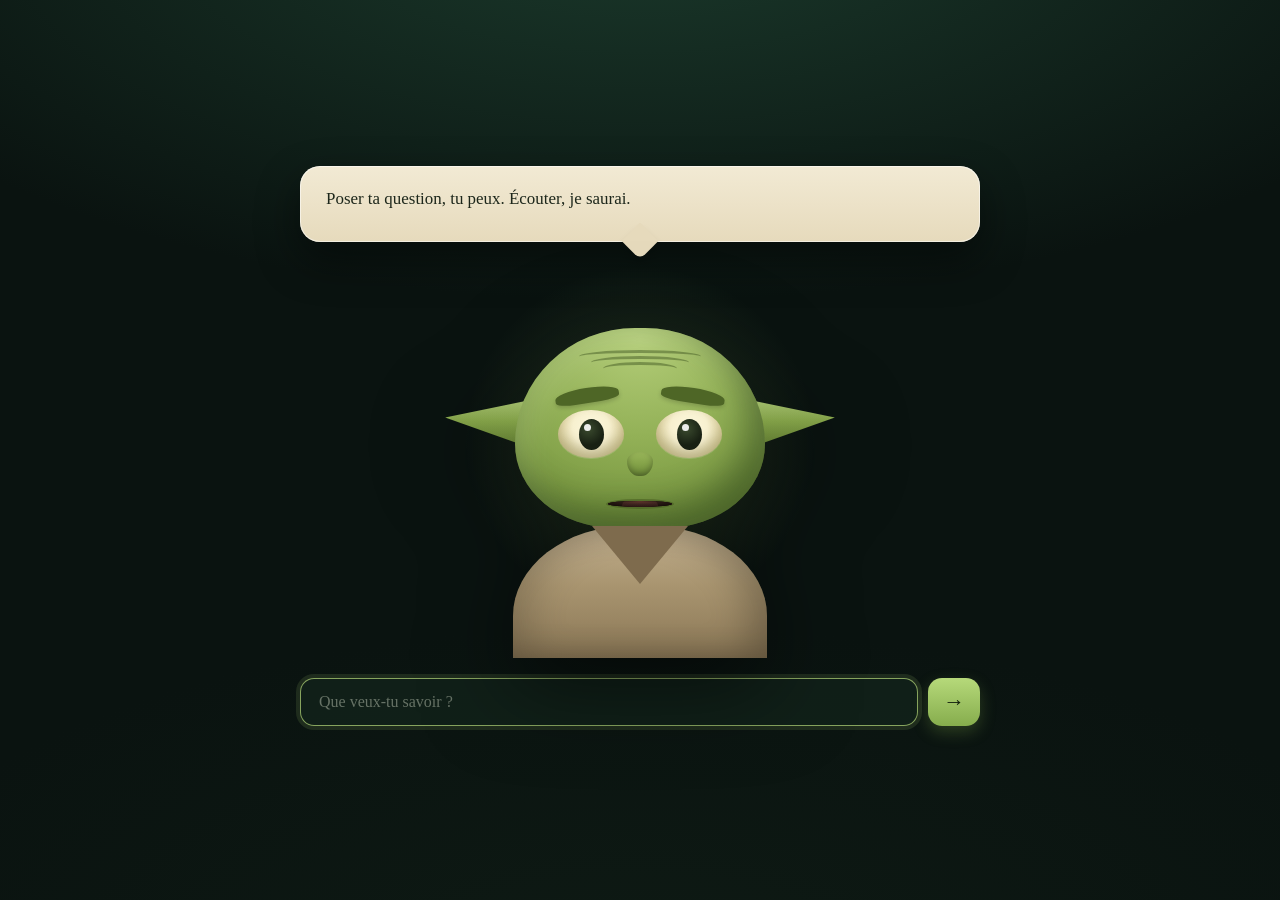
==== Web_interface/index.html @ c36c7a73 "[DEV] MINOR : added web interface for the transformer" ====
<!doctype html>
<html lang="fr">
<head>
  <meta charset="utf-8" />
  <meta name="viewport" content="width=device-width, initial-scale=1" />
  <meta name="color-scheme" content="dark" />
  <title>Yoda</title>
  <link rel="stylesheet" href="style.css" />
</head>
<body>
  <main class="scene">

    <!-- Petites lucioles, purement décoratives -->
    <div class="lucioles" aria-hidden="true">
      <i></i><i></i><i></i><i></i><i></i>
    </div>

    <!-- La question posée, rappelée discrètement -->
    <p class="echo" id="echo" hidden></p>

    <!-- La bulle : c'est ici que le texte du modèle s'affiche -->
    <section class="bulle" id="bulle" data-state="idle" aria-live="polite">
      <p class="bulle__texte" id="bulle-texte">Poser ta question, tu peux. Écouter, je saurai.</p>
    </section>

    <!-- Le personnage. Tout est en CSS, aucune image. -->
    <div
      class="yoda"
      id="yoda"
      role="button"
      tabindex="0"
      aria-label="Yoda — clique pour le faire réagir"
      title="Clique-moi, tu peux"
    >
      <div class="yoda__ears" aria-hidden="true">
        <span class="ear ear--left"></span>
        <span class="ear ear--right"></span>
      </div>

      <div class="yoda__head" aria-hidden="true">
        <div class="yoda__wrinkles"><i></i><i></i><i></i></div>

        <span class="brow brow--left"></span>
        <span class="brow brow--right"></span>

        <div class="eye eye--left"><span class="pupil"></span></div>
        <div class="eye eye--right"><span class="pupil"></span></div>

        <div class="yoda__nose"></div>

        <div class="yoda__mouth" id="mouth">
          <div class="mouth__inner"></div>
          <div class="mouth__tongue"></div>
        </div>
      </div>

      <div class="yoda__robe" aria-hidden="true"></div>
    </div>

    <!-- La zone de saisie -->
    <form class="ask" id="ask" autocomplete="off">
      <label class="sr-only" for="question">Ta question</label>
      <input
        id="question"
        name="question"
        type="text"
        placeholder="Que veux-tu savoir ?"
        maxlength="220"
        autofocus
      />
      <button type="submit" id="send" aria-label="Envoyer la question">
        <span aria-hidden="true">→</span>
      </button>
    </form>

  </main>

  <script src="script.js"></script>
</body>
</html>
---- Web_interface/style.css ----
/* ============================================================================
   Yoda — interface web
   Tout le personnage est dessiné en CSS : pas d'image, pas de SVG.
   La bouche est pilotée par la variable --mouth-open (0 → 1), que script.js
   met à jour. On pourra donc la faire bouger à chaque token reçu du modèle.
   ========================================================================== */

:root {
  --bg-0: #0a1310;
  --bg-1: #122019;

  --peau-0: #b3cd78;
  --peau-1: #93b157;
  --peau-2: #77963f;
  --peau-3: #5f7c33;

  --oeil: #f7f0cf;
  --pupille: #182013;

  --bulle-fond: #f2ead4;
  --bulle-fond-2: #e6dabc;
  --bulle-texte: #1d271b;

  --robe-0: #c3b190;
  --robe-1: #a8946f;
  --robe-2: #8a7756;

  --accent: #b6d97a;

  --sortie: cubic-bezier(0.22, 1, 0.36, 1);
}

*,
*::before,
*::after {
  box-sizing: border-box;
}

body {
  margin: 0;
  min-height: 100vh;
  display: grid;
  place-items: center;
  padding: 32px 16px 40px;

  background:
    radial-gradient(120% 75% at 50% -10%, #1b3a2c 0%, transparent 58%),
    radial-gradient(90% 55% at 50% 108%, #0e1a14 0%, transparent 70%),
    var(--bg-0);

  color: #e8efdd;
  font-family: ui-serif, Georgia, "Times New Roman", serif;
}

/* ---------------------------------------------------------------- Mise en page */

.scene {
  position: relative;
  width: min(680px, 100%);
  display: flex;
  flex-direction: column;
  align-items: center;
  gap: 16px;
}

/* ---------------------------------------------------------------- Rappel de la question */

.echo {
  margin: 0;
  font-family: ui-monospace, "SF Mono", Menlo, monospace;
  font-size: 0.72rem;
  letter-spacing: 0.14em;
  text-transform: uppercase;
  color: rgba(232, 239, 221, 0.38);
  transition: opacity 0.4s var(--sortie);
}

.echo[hidden] {
  display: none;
}

/* ---------------------------------------------------------------- La bulle */

.bulle {
  position: relative;
  width: 100%;
  min-height: 76px;
  padding: 20px 26px;
  border-radius: 20px;

  background: linear-gradient(180deg, var(--bulle-fond) 0%, var(--bulle-fond-2) 100%);
  color: var(--bulle-texte);

  font-size: 1.06rem;
  line-height: 1.58;

  box-shadow:
    0 18px 44px rgba(0, 0, 0, 0.48),
    inset 0 0 0 1px rgba(255, 255, 255, 0.55);

  transition: transform 0.45s var(--sortie), opacity 0.3s ease;
}

/* La queue de la bulle, qui pointe vers Yoda */
.bulle::after {
  content: "";
  position: absolute;
  left: 50%;
  bottom: -12px;
  width: 26px;
  height: 26px;
  margin-left: -13px;

  background: var(--bulle-fond-2);
  border-radius: 0 0 7px 0;
  transform: rotate(45deg);

  box-shadow: 5px 5px 10px rgba(0, 0, 0, 0.1);
}

.bulle__texte {
  margin: 0;
  white-space: pre-wrap;
  overflow-wrap: anywhere;
}

/* Le curseur clignote pendant que la réponse arrive */
.bulle[data-state="parle"] .bulle__texte::after {
  content: "▍";
  margin-left: 2px;
  opacity: 0.65;
  animation: clignote 0.9s steps(1) infinite;
}

@keyframes clignote {
  0%, 49% { opacity: 0.65; }
  50%, 100% { opacity: 0; }
}

/* Pendant la réflexion, la bulle pulse doucement */
body.is-thinking .bulle {
  animation: respire 1.6s ease-in-out infinite;
}

@keyframes respire {
  0%, 100% { transform: scale(1); }
  50% { transform: scale(1.012); }
}

/* ---------------------------------------------------------------- Le personnage */

.yoda {
  --mouth-open: 0;

  position: relative;
  width: 340px;
  height: 400px;
  flex: 0 0 auto;

  cursor: pointer;

  animation: flotte 6.5s ease-in-out infinite;
  filter: drop-shadow(0 26px 44px rgba(0, 0, 0, 0.55));
  transition: filter 0.25s ease;
}

.yoda:hover {
  filter: drop-shadow(0 26px 44px rgba(0, 0, 0, 0.55)) brightness(1.05);
}

.yoda:focus-visible {
  outline: 3px solid rgba(182, 217, 122, 0.6);
  outline-offset: 12px;
  border-radius: 48px;
}

@keyframes flotte {
  0%, 100% { transform: translateY(0); }
  50% { transform: translateY(-9px); }
}

/* Halo derrière le personnage */
.yoda::before {
  content: "";
  position: absolute;
  left: 50%;
  top: 46%;
  width: 400px;
  height: 400px;
  margin: -200px 0 0 -200px;
  border-radius: 50%;
  background: radial-gradient(circle, rgba(150, 200, 110, 0.2) 0%, transparent 62%);
  z-index: -1;
}

/* --- Oreilles ------------------------------------------------------------- */

.yoda__ears {
  position: absolute;
  left: 50%;
  top: 130px;
  width: 250px;
  height: 0;
  margin-left: -125px;
}

.ear {
  position: absolute;
  width: 104px;
  height: 74px;
  background: linear-gradient(180deg, #a3c066 0%, #86a54a 45%, #6a8738 100%);
  filter: drop-shadow(0 6px 9px rgba(0, 0, 0, 0.3));
}

/* Léger relief : plus clair en haut, ombré en bas */
.ear::after {
  content: "";
  position: absolute;
  inset: 8% 10% 10% 10%;
  background: linear-gradient(
    180deg,
    rgba(255, 255, 255, 0.14) 0%,
    rgba(64, 86, 28, 0.08) 45%,
    rgba(44, 62, 18, 0.4) 100%
  );
}

/* Les oreilles s'attachent au niveau des yeux et ne dépassent que de 74px :
   le tiers de leur longueur reste caché derrière la tête. */
.ear--left {
  left: -74px;
  top: 0;
  clip-path: polygon(100% 12%, 4% 40%, 100% 88%);
}

.ear--right {
  right: -74px;
  top: 0;
  clip-path: polygon(0% 12%, 96% 40%, 0% 88%);
}

/* --- Tête ---------------------------------------------------------------- */

.yoda__head {
  position: absolute;
  left: 50%;
  top: 70px;
  width: 250px;
  height: 200px;
  margin-left: -125px;

  border-radius: 48% 48% 40% 40% / 58% 58% 42% 42%;

  background: radial-gradient(
    120% 125% at 50% 6%,
    var(--peau-0) 0%,
    var(--peau-1) 38%,
    var(--peau-2) 70%,
    var(--peau-3) 100%
  );

  box-shadow:
    inset -16px -20px 34px rgba(20, 38, 14, 0.42),
    inset 12px 14px 30px rgba(255, 255, 255, 0.1);
}

/* --- Plis du front ------------------------------------------------------- */

.yoda__wrinkles {
  position: absolute;
  left: 50%;
  top: 22px;
  width: 122px;
  margin-left: -61px;
}

.yoda__wrinkles i {
  display: block;
  height: 13px;
  border-top: 3px solid rgba(56, 78, 28, 0.45);
  border-radius: 50%;
}

.yoda__wrinkles i:nth-child(1) { width: 122px; }
.yoda__wrinkles i:nth-child(2) { width: 98px; margin: -7px auto 0; }
.yoda__wrinkles i:nth-child(3) { width: 74px; margin: -7px auto 0; }

/* --- Sourcils ------------------------------------------------------------ */

.brow {
  position: absolute;
  top: 60px;
  width: 64px;
  height: 15px;
  background: #4e6626;
  border-radius: 50% 50% 30% 30%;
  box-shadow: 0 2px 4px rgba(0, 0, 0, 0.18);
}

.brow--left {
  left: 40px;
  transform: rotate(-9deg);
}

.brow--right {
  right: 40px;
  transform: rotate(9deg);
}

/* --- Yeux ---------------------------------------------------------------- */

.eye {
  position: absolute;
  top: 82px;
  width: 66px;
  height: 48px;
  border-radius: 50%;
  overflow: hidden;

  background: radial-gradient(
    circle at 50% 38%,
    #fdf8dd 0%,
    var(--oeil) 42%,
    #ddd09b 78%,
    #bfb079 100%
  );

  box-shadow:
    inset 0 -9px 13px rgba(58, 58, 18, 0.24),
    0 1px 0 rgba(255, 255, 255, 0.16);
}

.eye--left { left: 43px; }
.eye--right { right: 43px; }

.pupil {
  position: absolute;
  left: 50%;
  top: 50%;
  width: 25px;
  height: 31px;
  margin: -15.5px 0 0 -12.5px;
  border-radius: 50%;
  background: radial-gradient(circle at 38% 32%, #3a4a2e 0%, var(--pupille) 62%);
  transition: transform 0.3s var(--sortie);
}

/* Le reflet */
.pupil::after {
  content: "";
  position: absolute;
  left: 5px;
  top: 5px;
  width: 7px;
  height: 7px;
  border-radius: 50%;
  background: rgba(255, 255, 255, 0.9);
}

/* La paupière : elle descend pour cligner des yeux */
.eye::after {
  content: "";
  position: absolute;
  inset: 0;
  background: linear-gradient(180deg, var(--peau-1), var(--peau-2));
  transform: translateY(-101%);
  animation: cligne 6.4s ease-in-out infinite;
}

@keyframes cligne {
  0%, 91%, 100% { transform: translateY(-101%); }
  93.5%, 96% { transform: translateY(0); }
}

/* En réfléchissant, Yoda plisse les yeux */
body.is-thinking .eye::after {
  animation: none;
  transform: translateY(46%);
}

/* --- Nez ----------------------------------------------------------------- */

.yoda__nose {
  position: absolute;
  left: 50%;
  top: 124px;
  width: 26px;
  height: 24px;
  margin-left: -13px;
  border-radius: 50% 50% 45% 45% / 40% 40% 60% 60%;
  background: linear-gradient(180deg, #9ab75a 0%, var(--peau-2) 80%, #6a8638 100%);
  box-shadow: inset 0 -3px 6px rgba(0, 0, 0, 0.28);
}

/* --- La bouche (l'élément animé) ----------------------------------------- */

.yoda__mouth {
  position: absolute;
  left: 50%;
  top: 176px;
  width: 64px;
  margin-left: -32px;
  transform: translateY(-50%);

  /* C'est ici que tout se joue : 0 = fermée, 1 = grande ouverte. */
  height: calc(4px + var(--mouth-open) * 27px);

  border-radius: 50%;
  overflow: hidden;
  background: #2a1a15;

  box-shadow:
    0 0 0 2px rgba(72, 94, 32, 0.6),
    inset 0 5px 9px rgba(0, 0, 0, 0.85);

  transition: height 70ms linear;
}

.mouth__inner {
  position: absolute;
  inset: 0;
  background: radial-gradient(
    70% 90% at 50% 15%,
    #4a2a20 0%,
    #2a1a15 45%,
    #140b08 100%
  );
}

.mouth__tongue {
  position: absolute;
  left: 50%;
  bottom: -7px;
  width: 36px;
  height: 17px;
  margin-left: -18px;
  border-radius: 50% 50% 0 0;
  background: linear-gradient(180deg, #cd7670 0%, #a44d4b 100%);
  opacity: calc(var(--mouth-open) * 1.7);
}

/* --- Robe ---------------------------------------------------------------- */

.yoda__robe {
  position: absolute;
  left: 50%;
  bottom: 0;
  width: 254px;
  height: 132px;
  margin-left: -127px;

  border-radius: 46% 46% 0 0 / 68% 68% 0 0;

  background: linear-gradient(
    180deg,
    var(--robe-0) 0%,
    var(--robe-1) 46%,
    var(--robe-2) 100%
  );

  box-shadow:
    inset -20px 0 34px rgba(0, 0, 0, 0.22),
    inset 20px 0 34px rgba(0, 0, 0, 0.14);
}

/* L'encolure en V */
.yoda__robe::before {
  content: "";
  position: absolute;
  left: 50%;
  top: 0;
  width: 0;
  height: 0;
  margin-left: -48px;
  border-left: 48px solid transparent;
  border-right: 48px solid transparent;
  border-top: 58px solid #7e6b4d;
}

/* --- Réaction au clic ----------------------------------------------------
   Les yeux se ferment, la bouche s'ouvre : script.js ajoute `is-reaction`
   le temps de la réaction, et anime la bouche via --mouth-open.          */

.yoda.is-reaction {
  animation: sursaut 640ms var(--sortie);
}

.yoda.is-reaction .eye::after {
  animation: none;
  transform: translateY(0);
}

@keyframes sursaut {
  0%   { transform: translateY(0) rotate(0deg); }
  28%  { transform: translateY(-9px) rotate(-1.6deg); }
  58%  { transform: translateY(2px) rotate(1.2deg); }
  100% { transform: translateY(0) rotate(0deg); }
}

/* ---------------------------------------------------------------- Le formulaire */

.ask {
  display: flex;
  gap: 10px;
  width: 100%;
  margin-top: 4px;
}

.ask input {
  flex: 1;
  min-width: 0;
  padding: 14px 18px;

  border: 1px solid rgba(182, 217, 122, 0.26);
  border-radius: 14px;

  background: rgba(14, 26, 20, 0.72);
  color: #e8efdd;

  font: inherit;
  font-size: 1rem;

  outline: none;
  transition: border-color 0.2s ease, box-shadow 0.2s ease, background 0.2s ease;
}

.ask input::placeholder {
  color: rgba(232, 239, 221, 0.4);
}

.ask input:focus {
  border-color: rgba(182, 217, 122, 0.72);
  background: rgba(18, 34, 26, 0.86);
  box-shadow: 0 0 0 4px rgba(182, 217, 122, 0.12);
}

.ask input:disabled {
  opacity: 0.55;
}

.ask button {
  flex: 0 0 auto;
  width: 52px;
  border: 0;
  border-radius: 14px;

  background: linear-gradient(180deg, var(--accent) 0%, #86ad4d 100%);
  color: #14210f;

  font-size: 1.35rem;
  line-height: 1;
  cursor: pointer;

  box-shadow: 0 6px 16px rgba(134, 173, 77, 0.28);

  transition: transform 0.14s var(--sortie), filter 0.2s ease, opacity 0.2s ease;
}

.ask button:hover:not(:disabled) { filter: brightness(1.08); }
.ask button:active:not(:disabled) { transform: scale(0.94); }

.ask button:disabled {
  opacity: 0.45;
  cursor: default;
}

/* ---------------------------------------------------------------- Lucioles */

.lucioles {
  position: fixed;
  inset: 0;
  pointer-events: none;
  z-index: -1;
}

.lucioles i {
  position: absolute;
  width: 4px;
  height: 4px;
  border-radius: 50%;
  background: #c8e08a;
  box-shadow: 0 0 10px 3px rgba(200, 224, 138, 0.45);
  opacity: 0;
  animation: derive 14s linear infinite;
}

.lucioles i:nth-child(1) { left: 14%; top: 68%; animation-delay: 0s; }
.lucioles i:nth-child(2) { left: 26%; top: 82%; animation-delay: 3.2s; }
.lucioles i:nth-child(3) { left: 72%; top: 74%; animation-delay: 6.1s; }
.lucioles i:nth-child(4) { left: 84%; top: 58%; animation-delay: 9.4s; }
.lucioles i:nth-child(5) { left: 58%; top: 90%; animation-delay: 11.7s; }

@keyframes derive {
  0%   { opacity: 0; transform: translate(0, 0); }
  15%  { opacity: 0.75; }
  80%  { opacity: 0.5; }
  100% { opacity: 0; transform: translate(26px, -150px); }
}

/* ---------------------------------------------------------------- Utilitaires */

.sr-only {
  position: absolute;
  width: 1px;
  height: 1px;
  padding: 0;
  margin: -1px;
  overflow: hidden;
  clip: rect(0 0 0 0);
  white-space: nowrap;
  border: 0;
}

/* ---------------------------------------------------------------- Accessibilité */

@media (prefers-reduced-motion: reduce) {
  .yoda,
  .lucioles i,
  body.is-thinking .bulle,
  .eye::after,
  .bulle[data-state="parle"] .bulle__texte::after {
    animation: none !important;
  }

  .yoda__mouth,
  .bulle,
  .echo {
    transition: none;
  }
}

/* ---------------------------------------------------------------- Petit écran */

@media (max-width: 520px) {
  .yoda {
    /* `scale` et non `transform` : la propriété individuelle se combine avec
       l'animation `flotte`, qui anime déjà `transform`. */
    scale: 0.82;
    transform-origin: top center;
    margin-bottom: -70px;
  }

  .bulle {
    font-size: 0.98rem;
    padding: 16px 18px;
  }
}

@media (max-width: 400px) {
  .bulle {
    font-size: 0.92rem;
    padding: 14px 16px;
  }
}
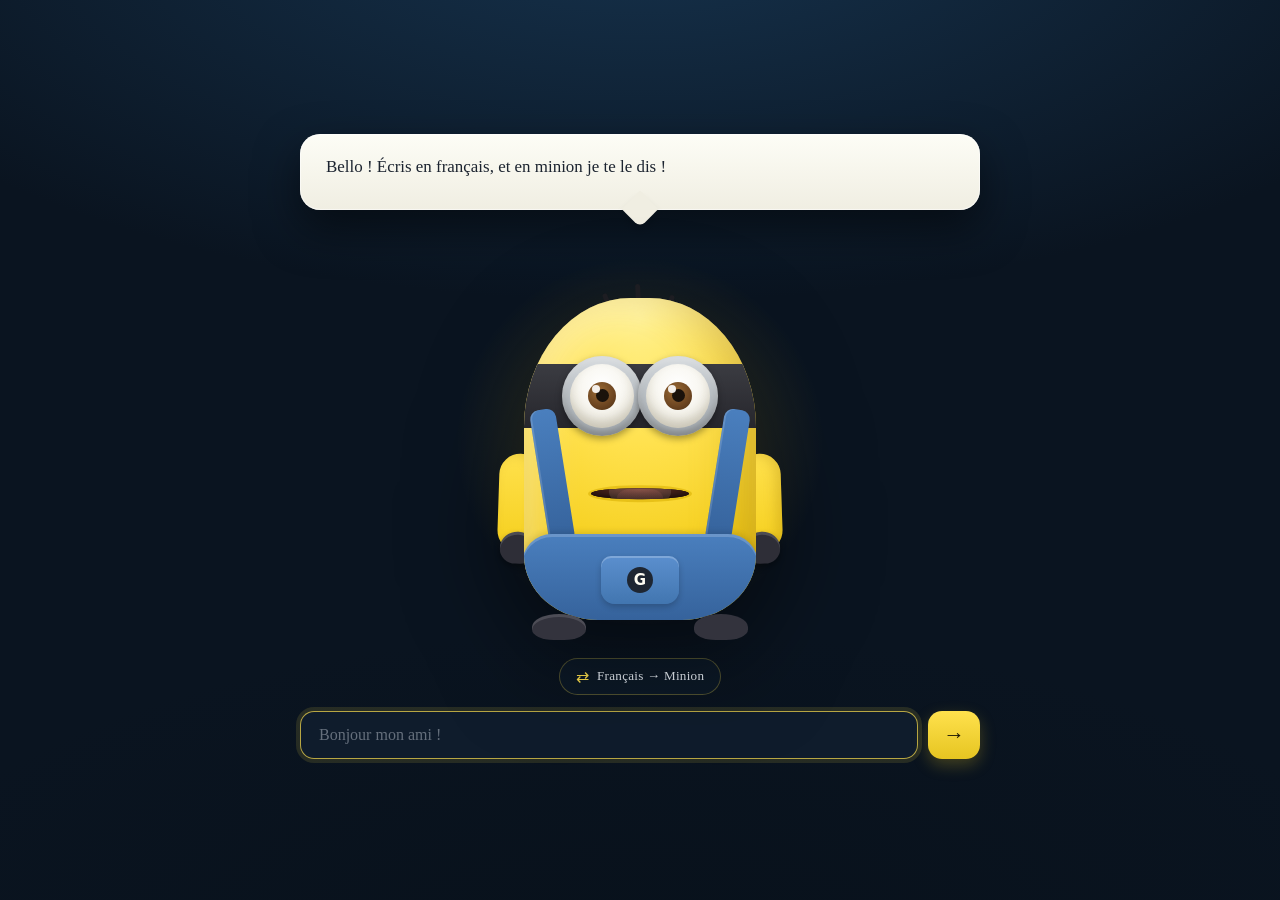
==== commit 7be7d182: "[DEV] MAJOR : functional cli french <-> minions translator" ====
--- a/Web_interface/index.html
+++ b/Web_interface/index.html
@@ -4,77 +4,86 @@
   <meta charset="utf-8" />
   <meta name="viewport" content="width=device-width, initial-scale=1" />
   <meta name="color-scheme" content="dark" />
-  <title>Yoda</title>
-  <link rel="stylesheet" href="style.css" />
+  <title>Traducteur minion</title>
+  <link rel="stylesheet" href="style.css?v=2" />
 </head>
 <body>
   <main class="scene">
 
-    <!-- Petites lucioles, purement décoratives -->
+    <!-- Petites lueurs, purement décoratives -->
     <div class="lucioles" aria-hidden="true">
       <i></i><i></i><i></i><i></i><i></i>
     </div>
 
-    <!-- La question posée, rappelée discrètement -->
+    <!-- Le texte d'origine, rappelé discrètement -->
     <p class="echo" id="echo" hidden></p>
 
-    <!-- La bulle : c'est ici que le texte du modèle s'affiche -->
+    <!-- La bulle : c'est ici que la traduction s'affiche -->
     <section class="bulle" id="bulle" data-state="idle" aria-live="polite">
-      <p class="bulle__texte" id="bulle-texte">Poser ta question, tu peux. Écouter, je saurai.</p>
+      <p class="bulle__texte" id="bulle-texte">Bello ! Écris en français, et en minion je te le dis !</p>
     </section>
 
     <!-- Le personnage. Tout est en CSS, aucune image. -->
     <div
-      class="yoda"
-      id="yoda"
+      class="minion"
+      id="minion"
       role="button"
       tabindex="0"
-      aria-label="Yoda — clique pour le faire réagir"
+      aria-label="Minion — clique pour le faire réagir"
       title="Clique-moi, tu peux"
     >
-      <div class="yoda__ears" aria-hidden="true">
-        <span class="ear ear--left"></span>
-        <span class="ear ear--right"></span>
-      </div>
+      <span class="minion__hair" aria-hidden="true"><i></i><i></i><i></i></span>
+      <span class="minion__arm minion__arm--left" aria-hidden="true"></span>
+      <span class="minion__arm minion__arm--right" aria-hidden="true"></span>
 
-      <div class="yoda__head" aria-hidden="true">
-        <div class="yoda__wrinkles"><i></i><i></i><i></i></div>
+      <div class="minion__body" aria-hidden="true">
+        <div class="minion__strap"></div>
 
-        <span class="brow brow--left"></span>
-        <span class="brow brow--right"></span>
+        <span class="minion__straps" aria-hidden="true"><i></i><i></i></span>
 
-        <div class="eye eye--left"><span class="pupil"></span></div>
-        <div class="eye eye--right"><span class="pupil"></span></div>
+        <div class="minion__goggles">
+          <div class="minion__goggle"><div class="eye"><span class="iris"></span></div></div>
+          <div class="minion__goggle"><div class="eye"><span class="iris"></span></div></div>
+        </div>
 
-        <div class="yoda__nose"></div>
-
-        <div class="yoda__mouth" id="mouth">
+        <div class="minion__mouth" id="mouth">
           <div class="mouth__inner"></div>
+          <div class="mouth__teeth"></div>
           <div class="mouth__tongue"></div>
         </div>
+
+        <div class="minion__overalls">
+          <div class="overalls__bib">
+            <div class="overalls__pocket"><span class="overalls__logo">G</span></div>
+          </div>
+        </div>
       </div>
+    </div>
 
-      <div class="yoda__robe" aria-hidden="true"></div>
-    </div>
+    <!-- Le sens de traduction -->
+    <button class="sens" id="sens" type="button">
+      <span class="sens__icone" aria-hidden="true">⇄</span>
+      <span class="sens__texte" id="sens-texte">Français → Minion</span>
+    </button>
 
     <!-- La zone de saisie -->
     <form class="ask" id="ask" autocomplete="off">
-      <label class="sr-only" for="question">Ta question</label>
+      <label class="sr-only" for="question">Texte à traduire</label>
       <input
         id="question"
         name="question"
         type="text"
-        placeholder="Que veux-tu savoir ?"
+        placeholder="Bonjour mon ami !"
         maxlength="220"
         autofocus
       />
-      <button type="submit" id="send" aria-label="Envoyer la question">
+      <button type="submit" id="send" aria-label="Traduire">
         <span aria-hidden="true">→</span>
       </button>
     </form>
 
   </main>
 
-  <script src="script.js"></script>
+  <script src="script.js?v=3"></script>
 </body>
 </html>
--- a/Web_interface/style.css
+++ b/Web_interface/style.css
@@ -1,31 +1,32 @@
 /* ============================================================================
-   Yoda — interface web
+   Traducteur minion — interface web
    Tout le personnage est dessiné en CSS : pas d'image, pas de SVG.
    La bouche est pilotée par la variable --mouth-open (0 → 1), que script.js
-   met à jour. On pourra donc la faire bouger à chaque token reçu du modèle.
+   met à jour. On pourra donc la faire bouger à chaque token du modèle.
    ========================================================================== */
 
 :root {
-  --bg-0: #0a1310;
-  --bg-1: #122019;
-
-  --peau-0: #b3cd78;
-  --peau-1: #93b157;
-  --peau-2: #77963f;
-  --peau-3: #5f7c33;
-
-  --oeil: #f7f0cf;
-  --pupille: #182013;
-
-  --bulle-fond: #f2ead4;
-  --bulle-fond-2: #e6dabc;
-  --bulle-texte: #1d271b;
-
-  --robe-0: #c3b190;
-  --robe-1: #a8946f;
-  --robe-2: #8a7756;
-
-  --accent: #b6d97a;
+  --bg-0: #0a1420;
+  --bg-1: #0e1b2a;
+
+  --jaune-0: #fff08a;
+  --jaune-1: #ffe14d;
+  --jaune-2: #f5cf1c;
+  --jaune-3: #d9b000;
+
+  --metal-0: #e7eaed;
+  --metal-1: #b9bfc4;
+  --metal-2: #8b9196;
+
+  --denim-0: #4a7fbe;
+  --denim-1: #35629b;
+
+  --bulle-fond: #fdfdf6;
+  --bulle-fond-2: #f0eee2;
+  --bulle-texte: #1c2430;
+
+  --accent: #ffe14d;
+  --encre: #e8eef5;
 
   --sortie: cubic-bezier(0.22, 1, 0.36, 1);
 }
@@ -44,11 +45,11 @@
   padding: 32px 16px 40px;
 
   background:
-    radial-gradient(120% 75% at 50% -10%, #1b3a2c 0%, transparent 58%),
-    radial-gradient(90% 55% at 50% 108%, #0e1a14 0%, transparent 70%),
+    radial-gradient(120% 75% at 50% -10%, #16334e 0%, transparent 58%),
+    radial-gradient(90% 55% at 50% 108%, #08111b 0%, transparent 70%),
     var(--bg-0);
 
-  color: #e8efdd;
+  color: var(--encre);
   font-family: ui-serif, Georgia, "Times New Roman", serif;
 }
 
@@ -60,18 +61,18 @@
   display: flex;
   flex-direction: column;
   align-items: center;
-  gap: 16px;
-}
-
-/* ---------------------------------------------------------------- Rappel de la question */
+  gap: 14px;
+}
+
+/* ---------------------------------------------------------------- Rappel du texte source */
 
 .echo {
   margin: 0;
   font-family: ui-monospace, "SF Mono", Menlo, monospace;
   font-size: 0.72rem;
-  letter-spacing: 0.14em;
+  letter-spacing: 0.12em;
   text-transform: uppercase;
-  color: rgba(232, 239, 221, 0.38);
+  color: rgba(232, 238, 245, 0.4);
   transition: opacity 0.4s var(--sortie);
 }
 
@@ -95,13 +96,13 @@
   line-height: 1.58;
 
   box-shadow:
-    0 18px 44px rgba(0, 0, 0, 0.48),
+    0 18px 44px rgba(0, 0, 0, 0.5),
     inset 0 0 0 1px rgba(255, 255, 255, 0.55);
 
   transition: transform 0.45s var(--sortie), opacity 0.3s ease;
 }
 
-/* La queue de la bulle, qui pointe vers Yoda */
+/* La queue de la bulle, qui pointe vers le Minion */
 .bulle::after {
   content: "";
   position: absolute;
@@ -124,7 +125,7 @@
   overflow-wrap: anywhere;
 }
 
-/* Le curseur clignote pendant que la réponse arrive */
+/* Le curseur clignote pendant que la traduction arrive */
 .bulle[data-state="parle"] .bulle__texte::after {
   content: "▍";
   margin-left: 2px;
@@ -149,29 +150,29 @@
 
 /* ---------------------------------------------------------------- Le personnage */
 
-.yoda {
+.minion {
   --mouth-open: 0;
 
   position: relative;
   width: 340px;
-  height: 400px;
+  height: 420px;
   flex: 0 0 auto;
 
   cursor: pointer;
 
   animation: flotte 6.5s ease-in-out infinite;
-  filter: drop-shadow(0 26px 44px rgba(0, 0, 0, 0.55));
+  filter: drop-shadow(0 26px 44px rgba(0, 0, 0, 0.5));
   transition: filter 0.25s ease;
 }
 
-.yoda:hover {
-  filter: drop-shadow(0 26px 44px rgba(0, 0, 0, 0.55)) brightness(1.05);
-}
-
-.yoda:focus-visible {
-  outline: 3px solid rgba(182, 217, 122, 0.6);
+.minion:hover {
+  filter: drop-shadow(0 26px 44px rgba(0, 0, 0, 0.5)) brightness(1.04);
+}
+
+.minion:focus-visible {
+  outline: 3px solid rgba(255, 225, 77, 0.6);
   outline-offset: 12px;
-  border-radius: 48px;
+  border-radius: 60px;
 }
 
 @keyframes flotte {
@@ -179,180 +180,296 @@
   50% { transform: translateY(-9px); }
 }
 
-/* Halo derrière le personnage */
-.yoda::before {
+/* Halo doré derrière le personnage */
+.minion::before {
   content: "";
   position: absolute;
   left: 50%;
-  top: 46%;
-  width: 400px;
-  height: 400px;
-  margin: -200px 0 0 -200px;
+  top: 52%;
+  width: 420px;
+  height: 420px;
+  margin: -210px 0 0 -210px;
   border-radius: 50%;
-  background: radial-gradient(circle, rgba(150, 200, 110, 0.2) 0%, transparent 62%);
+  background: radial-gradient(circle, rgba(255, 214, 60, 0.2) 0%, transparent 62%);
   z-index: -1;
 }
 
-/* --- Oreilles ------------------------------------------------------------- */
-
-.yoda__ears {
-  position: absolute;
-  left: 50%;
-  top: 130px;
-  width: 250px;
-  height: 0;
-  margin-left: -125px;
-}
-
-.ear {
-  position: absolute;
-  width: 104px;
-  height: 74px;
-  background: linear-gradient(180deg, #a3c066 0%, #86a54a 45%, #6a8738 100%);
-  filter: drop-shadow(0 6px 9px rgba(0, 0, 0, 0.3));
-}
-
-/* Léger relief : plus clair en haut, ombré en bas */
-.ear::after {
+/* Les deux chaussures : une seule boîte, la seconde en ombre portée */
+.minion::after {
   content: "";
   position: absolute;
-  inset: 8% 10% 10% 10%;
-  background: linear-gradient(
-    180deg,
-    rgba(255, 255, 255, 0.14) 0%,
-    rgba(64, 86, 28, 0.08) 45%,
-    rgba(44, 62, 18, 0.4) 100%
+  left: 62px;
+  bottom: 4px;
+  width: 54px;
+  height: 26px;
+  border-radius: 50% 50% 40% 40%;
+  background: #33333d;
+  box-shadow:
+    162px 0 0 #33333d,
+    inset 0 3px 0 rgba(255, 255, 255, 0.13);
+}
+
+/* --- Les cheveux --------------------------------------------------------- */
+
+.minion__hair {
+  position: absolute;
+  left: 50%;
+  top: 58px;
+  width: 96px;
+  height: 40px;
+  margin-left: -48px;
+}
+
+.minion__hair i {
+  position: absolute;
+  bottom: 0;
+  width: 5px;
+  border-radius: 3px;
+  background: #1d1d22;
+  transform-origin: bottom center;
+}
+
+.minion__hair i:nth-child(1) { left: 20px; height: 30px; transform: rotate(-20deg); }
+.minion__hair i:nth-child(2) { left: 45px; height: 38px; transform: rotate(-3deg); }
+.minion__hair i:nth-child(3) { left: 70px; height: 28px; transform: rotate(17deg); }
+
+/* --- Les bras ------------------------------------------------------------ */
+
+.minion__arm {
+  position: absolute;
+  bottom: 92px;
+  width: 42px;
+  height: 98px;
+  border-radius: 22px;
+  background: linear-gradient(180deg, var(--jaune-1), var(--jaune-2));
+  box-shadow: inset -6px 0 12px rgba(150, 110, 0, 0.25);
+
+  /* Le bras pend depuis l'épaule : c'est le haut qui sert d'axe. */
+  transform-origin: top center;
+
+  /* La bouche fait osciller les bras (voir `rotate` plus bas). 200 ms : assez
+     lent pour ne pas trembler au rythme des tokens, assez vif pour lever les
+     bras d'un coup quand il commence à parler. */
+  transition: rotate 200ms ease-out, translate 200ms ease-out;
+}
+
+/* Au repos, la bouche ne fait qu'un petit mouvement d'épaule. */
+.minion__arm--left {
+  left: 30px;
+
+  /* `rotate` et `translate` (propriétés individuelles) se combinent avec
+     `transform` : l'animation de flottement continue de tourner, et la bouche
+     ajoute son angle par-dessus.
+     Le bras gauche s'écarte vers la gauche : angle positif (le point sous
+     l'axe part à gauche). Le bras droit, c'est l'inverse. */
+  rotate: calc(var(--mouth-open) * 22deg);
+  translate: 0 calc(var(--mouth-open) * -3px);
+
+  animation: bras-gauche 4.6s ease-in-out infinite;
+}
+
+.minion__arm--right {
+  right: 30px;
+  rotate: calc(var(--mouth-open) * -22deg);
+  translate: 0 calc(var(--mouth-open) * -3px);
+  animation: bras-droit 4.6s ease-in-out infinite;
+  animation-delay: -1.6s;
+}
+
+/* Uniquement quand il ENVOIE sa réponse ou quand on clique dessus.
+   Bras bien en l'air en mode \O/ avec un balancier bien marqué au rythme des tokens. */
+.minion.is-answering .minion__arm--left,
+.minion.is-reaction .minion__arm--left {
+  rotate: calc(138deg + var(--mouth-open) * 42deg);
+  translate: -8px calc(-22px - var(--mouth-open) * 12px);
+  animation: bras-gauche-parle 0.19s ease-in-out infinite;
+}
+
+.minion.is-answering .minion__arm--right,
+.minion.is-reaction .minion__arm--right {
+  rotate: calc(-138deg - var(--mouth-open) * 42deg);
+  translate: 8px calc(-22px - var(--mouth-open) * 12px);
+  animation: bras-droit-parle 0.19s ease-in-out infinite;
+  animation-delay: 0.095s;
+}
+
+@keyframes bras-gauche {
+  0%, 100% { transform: rotate(6deg); }
+  50%      { transform: rotate(12deg); }
+}
+
+@keyframes bras-droit {
+  0%, 100% { transform: rotate(-6deg); }
+  50%      { transform: rotate(-12deg); }
+}
+
+/* Quand il donne sa réponse, les bras s'agitent encore plus fort. */
+.minion.is-answering .minion__arm {
+  animation-duration: 0.19s !important;
+}
+
+@keyframes bras-gauche-parle {
+  0%, 100% { transform: rotate(0deg) translateY(0px) translateX(0px); }
+  15%      { transform: rotate(-12deg) translateY(-14px) translateX(-2px); }
+  30%      { transform: rotate(-4deg) translateY(-22px) translateX(-4px); }
+  45%      { transform: rotate(8deg) translateY(-18px) translateX(-3px); }
+  60%      { transform: rotate(14deg) translateY(-26px) translateX(-2px); }
+  75%      { transform: rotate(-6deg) translateY(-16px) translateX(-4px); }
+  90%      { transform: rotate(-10deg) translateY(-12px) translateX(-2px); }
+}
+
+@keyframes bras-droit-parle {
+  0%, 100% { transform: rotate(0deg) translateY(0px) translateX(0px); }
+  15%      { transform: rotate(12deg) translateY(-14px) translateX(2px); }
+  30%      { transform: rotate(4deg) translateY(-22px) translateX(4px); }
+  45%      { transform: rotate(-8deg) translateY(-18px) translateX(3px); }
+  60%      { transform: rotate(-14deg) translateY(-26px) translateX(2px); }
+  75%      { transform: rotate(6deg) translateY(-16px) translateX(4px); }
+  90%      { transform: rotate(10deg) translateY(-12px) translateX(2px); }
+}
+
+/* Le gant noir */
+.minion__arm::after {
+  content: "";
+  position: absolute;
+  left: 50%;
+  bottom: -12px;
+  width: 36px;
+  height: 32px;
+  margin-left: -18px;
+  border-radius: 50% 50% 44% 44%;
+  background: #2e2e37;
+  box-shadow:
+    inset 0 3px 0 rgba(255, 255, 255, 0.14),
+    0 3px 6px rgba(0, 0, 0, 0.35);
+}
+
+/* --- Le corps ------------------------------------------------------------ */
+
+.minion__body {
+  position: absolute;
+  left: 50%;
+  bottom: 24px;
+  width: 232px;
+  height: 322px;
+  margin-left: -116px;
+
+  border-radius: 46% 46% 32% 32% / 40% 40% 20% 20%;
+
+  background: radial-gradient(
+    125% 105% at 50% 6%,
+    var(--jaune-0) 0%,
+    var(--jaune-1) 38%,
+    var(--jaune-2) 72%,
+    var(--jaune-3) 100%
   );
-}
-
-/* Les oreilles s'attachent au niveau des yeux et ne dépassent que de 74px :
-   le tiers de leur longueur reste caché derrière la tête. */
-.ear--left {
-  left: -74px;
-  top: 0;
-  clip-path: polygon(100% 12%, 4% 40%, 100% 88%);
-}
-
-.ear--right {
-  right: -74px;
-  top: 0;
-  clip-path: polygon(0% 12%, 96% 40%, 0% 88%);
-}
-
-/* --- Tête ---------------------------------------------------------------- */
-
-.yoda__head {
-  position: absolute;
-  left: 50%;
-  top: 70px;
-  width: 250px;
-  height: 200px;
-  margin-left: -125px;
-
-  border-radius: 48% 48% 40% 40% / 58% 58% 42% 42%;
+
+  box-shadow:
+    inset -20px -16px 44px rgba(150, 110, 0, 0.35),
+    inset 18px 12px 38px rgba(255, 255, 255, 0.4);
+
+  overflow: hidden;
+}
+
+/* La sangle des lunettes, qui fait le tour de la tête */
+.minion__strap {
+  position: absolute;
+  left: -2px;
+  right: -2px;
+  top: 66px;
+  height: 64px;
+  background: linear-gradient(180deg, #3b3c42 0%, #26262c 100%);
+}
+
+/* --- Les lunettes -------------------------------------------------------- */
+
+.minion__goggles {
+  position: absolute;
+  left: 50%;
+  top: 58px;
+  transform: translateX(-50%);
+  display: flex;
+}
+
+.minion__goggle {
+  width: 80px;
+  height: 80px;
+  border-radius: 50%;
+  display: grid;
+  place-items: center;
 
   background: radial-gradient(
-    120% 125% at 50% 6%,
-    var(--peau-0) 0%,
-    var(--peau-1) 38%,
-    var(--peau-2) 70%,
-    var(--peau-3) 100%
+    circle at 50% 30%,
+    var(--metal-0) 0%,
+    var(--metal-1) 52%,
+    var(--metal-2) 100%
   );
 
   box-shadow:
-    inset -16px -20px 34px rgba(20, 38, 14, 0.42),
-    inset 12px 14px 30px rgba(255, 255, 255, 0.1);
-}
-
-/* --- Plis du front ------------------------------------------------------- */
-
-.yoda__wrinkles {
-  position: absolute;
-  left: 50%;
-  top: 22px;
-  width: 122px;
-  margin-left: -61px;
-}
-
-.yoda__wrinkles i {
-  display: block;
-  height: 13px;
-  border-top: 3px solid rgba(56, 78, 28, 0.45);
-  border-radius: 50%;
-}
-
-.yoda__wrinkles i:nth-child(1) { width: 122px; }
-.yoda__wrinkles i:nth-child(2) { width: 98px; margin: -7px auto 0; }
-.yoda__wrinkles i:nth-child(3) { width: 74px; margin: -7px auto 0; }
-
-/* --- Sourcils ------------------------------------------------------------ */
-
-.brow {
-  position: absolute;
-  top: 60px;
+    0 3px 7px rgba(0, 0, 0, 0.35),
+    inset 0 -4px 7px rgba(0, 0, 0, 0.22),
+    inset 0 3px 6px rgba(255, 255, 255, 0.55);
+}
+
+/* Les deux loupes se touchent presque */
+.minion__goggle + .minion__goggle {
+  margin-left: -4px;
+}
+
+.eye {
+  position: relative;
   width: 64px;
-  height: 15px;
-  background: #4e6626;
-  border-radius: 50% 50% 30% 30%;
-  box-shadow: 0 2px 4px rgba(0, 0, 0, 0.18);
-}
-
-.brow--left {
-  left: 40px;
-  transform: rotate(-9deg);
-}
-
-.brow--right {
-  right: 40px;
-  transform: rotate(9deg);
-}
-
-/* --- Yeux ---------------------------------------------------------------- */
-
-.eye {
-  position: absolute;
-  top: 82px;
-  width: 66px;
-  height: 48px;
+  height: 64px;
   border-radius: 50%;
   overflow: hidden;
 
   background: radial-gradient(
-    circle at 50% 38%,
-    #fdf8dd 0%,
-    var(--oeil) 42%,
-    #ddd09b 78%,
-    #bfb079 100%
+    circle at 50% 34%,
+    #ffffff 0%,
+    #f6f4ec 58%,
+    #ddd9c9 100%
   );
 
-  box-shadow:
-    inset 0 -9px 13px rgba(58, 58, 18, 0.24),
-    0 1px 0 rgba(255, 255, 255, 0.16);
-}
-
-.eye--left { left: 43px; }
-.eye--right { right: 43px; }
-
-.pupil {
+  box-shadow: inset 0 -8px 12px rgba(60, 50, 20, 0.18);
+}
+
+.iris {
   position: absolute;
   left: 50%;
   top: 50%;
-  width: 25px;
-  height: 31px;
-  margin: -15.5px 0 0 -12.5px;
+  width: 28px;
+  height: 28px;
+  margin: -14px 0 0 -14px;
   border-radius: 50%;
-  background: radial-gradient(circle at 38% 32%, #3a4a2e 0%, var(--pupille) 62%);
-  transition: transform 0.3s var(--sortie);
+  background: radial-gradient(
+    circle at 40% 32%,
+    #9a6a35 0%,
+    #6b4420 62%,
+    #4a2e13 100%
+  );
+}
+
+/* La pupille */
+.iris::before {
+  content: "";
+  position: absolute;
+  left: 50%;
+  top: 50%;
+  width: 13px;
+  height: 13px;
+  margin: -6.5px 0 0 -6.5px;
+  border-radius: 50%;
+  background: #1a120b;
 }
 
 /* Le reflet */
-.pupil::after {
+.iris::after {
   content: "";
   position: absolute;
-  left: 5px;
-  top: 5px;
-  width: 7px;
-  height: 7px;
+  left: 4px;
+  top: 3px;
+  width: 8px;
+  height: 8px;
   border-radius: 50%;
   background: rgba(255, 255, 255, 0.9);
 }
@@ -362,9 +479,9 @@
   content: "";
   position: absolute;
   inset: 0;
-  background: linear-gradient(180deg, var(--peau-1), var(--peau-2));
+  background: linear-gradient(180deg, var(--jaune-1), var(--jaune-2));
   transform: translateY(-101%);
-  animation: cligne 6.4s ease-in-out infinite;
+  animation: cligne 6.2s ease-in-out infinite;
 }
 
 @keyframes cligne {
@@ -372,46 +489,32 @@
   93.5%, 96% { transform: translateY(0); }
 }
 
-/* En réfléchissant, Yoda plisse les yeux */
+/* En réfléchissant, il plisse les yeux */
 body.is-thinking .eye::after {
   animation: none;
-  transform: translateY(46%);
-}
-
-/* --- Nez ----------------------------------------------------------------- */
-
-.yoda__nose {
-  position: absolute;
-  left: 50%;
-  top: 124px;
-  width: 26px;
-  height: 24px;
-  margin-left: -13px;
-  border-radius: 50% 50% 45% 45% / 40% 40% 60% 60%;
-  background: linear-gradient(180deg, #9ab75a 0%, var(--peau-2) 80%, #6a8638 100%);
-  box-shadow: inset 0 -3px 6px rgba(0, 0, 0, 0.28);
+  transform: translateY(48%);
 }
 
 /* --- La bouche (l'élément animé) ----------------------------------------- */
 
-.yoda__mouth {
-  position: absolute;
-  left: 50%;
-  top: 176px;
-  width: 64px;
-  margin-left: -32px;
+.minion__mouth {
+  position: absolute;
+  left: 50%;
+  top: 196px;
+  width: 98px;
+  margin-left: -49px;
   transform: translateY(-50%);
 
   /* C'est ici que tout se joue : 0 = fermée, 1 = grande ouverte. */
-  height: calc(4px + var(--mouth-open) * 27px);
+  height: calc(8px + var(--mouth-open) * 42px);
 
   border-radius: 50%;
   overflow: hidden;
-  background: #2a1a15;
+  background: #43201a;
 
   box-shadow:
-    0 0 0 2px rgba(72, 94, 32, 0.6),
-    inset 0 5px 9px rgba(0, 0, 0, 0.85);
+    0 0 0 3px rgba(217, 176, 0, 0.55),
+    inset 0 5px 10px rgba(0, 0, 0, 0.7);
 
   transition: height 70ms linear;
 }
@@ -420,72 +523,128 @@
   position: absolute;
   inset: 0;
   background: radial-gradient(
-    70% 90% at 50% 15%,
-    #4a2a20 0%,
-    #2a1a15 45%,
-    #140b08 100%
+    70% 90% at 50% 12%,
+    #6a352a 0%,
+    #43201a 45%,
+    #1d0d09 100%
   );
 }
 
+.mouth__teeth {
+  position: absolute;
+  left: 50%;
+  top: -2px;
+  width: 62px;
+  height: 14px;
+  margin-left: -31px;
+  border-radius: 0 0 8px 8px;
+  background: linear-gradient(180deg, #fffdf2, #e6e0cd);
+  opacity: calc(var(--mouth-open) * 1.4);
+}
+
 .mouth__tongue {
   position: absolute;
   left: 50%;
-  bottom: -7px;
-  width: 36px;
-  height: 17px;
-  margin-left: -18px;
+  bottom: -8px;
+  width: 46px;
+  height: 20px;
+  margin-left: -23px;
   border-radius: 50% 50% 0 0;
   background: linear-gradient(180deg, #cd7670 0%, #a44d4b 100%);
   opacity: calc(var(--mouth-open) * 1.7);
 }
 
-/* --- Robe ---------------------------------------------------------------- */
-
-.yoda__robe {
-  position: absolute;
-  left: 50%;
+/* --- La salopette -------------------------------------------------------- */
+
+.minion__overalls {
+  position: absolute;
+  left: 0;
+  right: 0;
   bottom: 0;
-  width: 254px;
-  height: 132px;
-  margin-left: -127px;
-
-  border-radius: 46% 46% 0 0 / 68% 68% 0 0;
-
-  background: linear-gradient(
-    180deg,
-    var(--robe-0) 0%,
-    var(--robe-1) 46%,
-    var(--robe-2) 100%
-  );
-
+  height: 96px;
+}
+
+.overalls__bib {
+  position: absolute;
+  left: -2px;
+  right: -2px;
+  top: 10px;
+  bottom: -2px;
+
+  border-radius: 30px 30px 0 0;
+  background: linear-gradient(180deg, var(--denim-0) 0%, var(--denim-1) 100%);
   box-shadow:
-    inset -20px 0 34px rgba(0, 0, 0, 0.22),
-    inset 20px 0 34px rgba(0, 0, 0, 0.14);
-}
-
-/* L'encolure en V */
-.yoda__robe::before {
-  content: "";
-  position: absolute;
-  left: 50%;
-  top: 0;
-  width: 0;
-  height: 0;
-  margin-left: -48px;
-  border-left: 48px solid transparent;
-  border-right: 48px solid transparent;
-  border-top: 58px solid #7e6b4d;
+    inset 0 3px 0 rgba(255, 255, 255, 0.18),
+    0 -2px 6px rgba(0, 0, 0, 0.12);
+}
+
+/* Les bretelles : du haut de la salopette jusqu'aux épaules.
+   Elles sont placées avant les lunettes dans le HTML, donc les lunettes
+   passent par-dessus : la bretelle file derrière la monture. */
+.minion__straps {
+  position: absolute;
+  inset: 0;
+}
+
+.minion__straps i {
+  position: absolute;
+  top: 110px;
+  width: 26px;
+  height: 136px;
+  border-radius: 9px;
+  background: linear-gradient(180deg, var(--denim-0), var(--denim-1));
+  box-shadow: inset 2px 0 0 rgba(255, 255, 255, 0.15);
+  transform-origin: bottom center;
+}
+
+.minion__straps i:first-child {
+  left: 26px;
+  transform: rotate(-9deg);
+}
+
+.minion__straps i:last-child {
+  right: 26px;
+  transform: rotate(9deg);
+}
+
+/* La poche, avec le logo */
+.overalls__pocket {
+  position: absolute;
+  left: 50%;
+  bottom: 18px;
+  width: 78px;
+  height: 48px;
+  margin-left: -39px;
+
+  border-radius: 10px 10px 14px 14px;
+  background: linear-gradient(180deg, #5b8fce, #4276b0);
+  box-shadow:
+    inset 0 2px 0 rgba(255, 255, 255, 0.22),
+    0 3px 6px rgba(0, 0, 0, 0.2);
+
+  display: grid;
+  place-items: center;
+}
+
+.overalls__logo {
+  width: 26px;
+  height: 26px;
+  border-radius: 50%;
+  background: #1e2632;
+  color: #fffdf3;
+  font: 700 15px/26px ui-sans-serif, system-ui, sans-serif;
+  text-align: center;
 }
 
 /* --- Réaction au clic ----------------------------------------------------
    Les yeux se ferment, la bouche s'ouvre : script.js ajoute `is-reaction`
    le temps de la réaction, et anime la bouche via --mouth-open.          */
 
-.yoda.is-reaction {
+.minion.is-reaction {
   animation: sursaut 640ms var(--sortie);
 }
 
-.yoda.is-reaction .eye::after {
+.minion.is-reaction .eye::after {
   animation: none;
   transform: translateY(0);
 }
@@ -497,13 +656,59 @@
   100% { transform: translateY(0) rotate(0deg); }
 }
 
+/* ---------------------------------------------------------------- Le bouton de sens */
+
+.sens {
+  display: inline-flex;
+  align-items: center;
+  gap: 8px;
+  padding: 8px 16px;
+
+  border: 1px solid rgba(255, 225, 77, 0.28);
+  border-radius: 999px;
+
+  background: rgba(14, 27, 42, 0.75);
+  color: var(--encre);
+
+  font: inherit;
+  font-size: 0.82rem;
+  letter-spacing: 0.02em;
+  cursor: pointer;
+
+  transition: border-color 0.2s ease, background 0.2s ease, transform 0.15s var(--sortie);
+}
+
+.sens:hover:not(:disabled) {
+  border-color: rgba(255, 225, 77, 0.7);
+  background: rgba(21, 38, 58, 0.9);
+}
+
+.sens:active:not(:disabled) {
+  transform: scale(0.97);
+}
+
+.sens:disabled {
+  opacity: 0.45;
+  cursor: default;
+}
+
+.sens:focus-visible {
+  outline: 2px solid rgba(255, 225, 77, 0.7);
+  outline-offset: 3px;
+}
+
+.sens__icone {
+  font-size: 1rem;
+  color: var(--accent);
+}
+
 /* ---------------------------------------------------------------- Le formulaire */
 
 .ask {
   display: flex;
   gap: 10px;
   width: 100%;
-  margin-top: 4px;
+  margin-top: 2px;
 }
 
 .ask input {
@@ -511,11 +716,11 @@
   min-width: 0;
   padding: 14px 18px;
 
-  border: 1px solid rgba(182, 217, 122, 0.26);
+  border: 1px solid rgba(255, 225, 77, 0.22);
   border-radius: 14px;
 
-  background: rgba(14, 26, 20, 0.72);
-  color: #e8efdd;
+  background: rgba(12, 24, 38, 0.72);
+  color: var(--encre);
 
   font: inherit;
   font-size: 1rem;
@@ -525,13 +730,13 @@
 }
 
 .ask input::placeholder {
-  color: rgba(232, 239, 221, 0.4);
+  color: rgba(232, 238, 245, 0.4);
 }
 
 .ask input:focus {
-  border-color: rgba(182, 217, 122, 0.72);
-  background: rgba(18, 34, 26, 0.86);
-  box-shadow: 0 0 0 4px rgba(182, 217, 122, 0.12);
+  border-color: rgba(255, 225, 77, 0.7);
+  background: rgba(16, 30, 47, 0.88);
+  box-shadow: 0 0 0 4px rgba(255, 225, 77, 0.12);
 }
 
 .ask input:disabled {
@@ -544,19 +749,19 @@
   border: 0;
   border-radius: 14px;
 
-  background: linear-gradient(180deg, var(--accent) 0%, #86ad4d 100%);
-  color: #14210f;
+  background: linear-gradient(180deg, var(--accent) 0%, #e6c521 100%);
+  color: #1d1a06;
 
   font-size: 1.35rem;
   line-height: 1;
   cursor: pointer;
 
-  box-shadow: 0 6px 16px rgba(134, 173, 77, 0.28);
+  box-shadow: 0 6px 16px rgba(230, 197, 33, 0.26);
 
   transition: transform 0.14s var(--sortie), filter 0.2s ease, opacity 0.2s ease;
 }
 
-.ask button:hover:not(:disabled) { filter: brightness(1.08); }
+.ask button:hover:not(:disabled) { filter: brightness(1.07); }
 .ask button:active:not(:disabled) { transform: scale(0.94); }
 
 .ask button:disabled {
@@ -578,8 +783,8 @@
   width: 4px;
   height: 4px;
   border-radius: 50%;
-  background: #c8e08a;
-  box-shadow: 0 0 10px 3px rgba(200, 224, 138, 0.45);
+  background: #ffe98f;
+  box-shadow: 0 0 10px 3px rgba(255, 233, 143, 0.4);
   opacity: 0;
   animation: derive 14s linear infinite;
 }
@@ -592,8 +797,8 @@
 
 @keyframes derive {
   0%   { opacity: 0; transform: translate(0, 0); }
-  15%  { opacity: 0.75; }
-  80%  { opacity: 0.5; }
+  15%  { opacity: 0.7; }
+  80%  { opacity: 0.45; }
   100% { opacity: 0; transform: translate(26px, -150px); }
 }
 
@@ -614,7 +819,8 @@
 /* ---------------------------------------------------------------- Accessibilité */
 
 @media (prefers-reduced-motion: reduce) {
-  .yoda,
+  .minion,
+  .minion__arm,
   .lucioles i,
   body.is-thinking .bulle,
   .eye::after,
@@ -622,22 +828,45 @@
     animation: none !important;
   }
 
-  .yoda__mouth,
+  .minion__mouth,
+  .minion__arm,
   .bulle,
-  .echo {
+  .echo,
+  .minion__body {
     transition: none;
   }
 }
 
+/* Petit balancement du corps pendant qu'il parle */
+.minion.is-answering .minion__body {
+  animation: minion-balance 0.32s ease-in-out infinite;
+  transform-origin: bottom center;
+}
+
+.minion.is-answering {
+  --talk-bounce: 0;
+}
+
+.minion.is-answering .minion__body {
+  scale: calc(1 + var(--talk-bounce, 0) * 0.045);
+}
+
+@keyframes minion-balance {
+  0%, 100% { transform: translateX(-50%) rotate(-4deg); }
+  25%      { transform: translateX(-50%) rotate(-2deg); }
+  50%      { transform: translateX(-50%) rotate(4deg); }
+  75%      { transform: translateX(-50%) rotate(2deg); }
+}
+
 /* ---------------------------------------------------------------- Petit écran */
 
 @media (max-width: 520px) {
-  .yoda {
+  .minion {
     /* `scale` et non `transform` : la propriété individuelle se combine avec
        l'animation `flotte`, qui anime déjà `transform`. */
     scale: 0.82;
     transform-origin: top center;
-    margin-bottom: -70px;
+    margin-bottom: -76px;
   }
 
   .bulle {
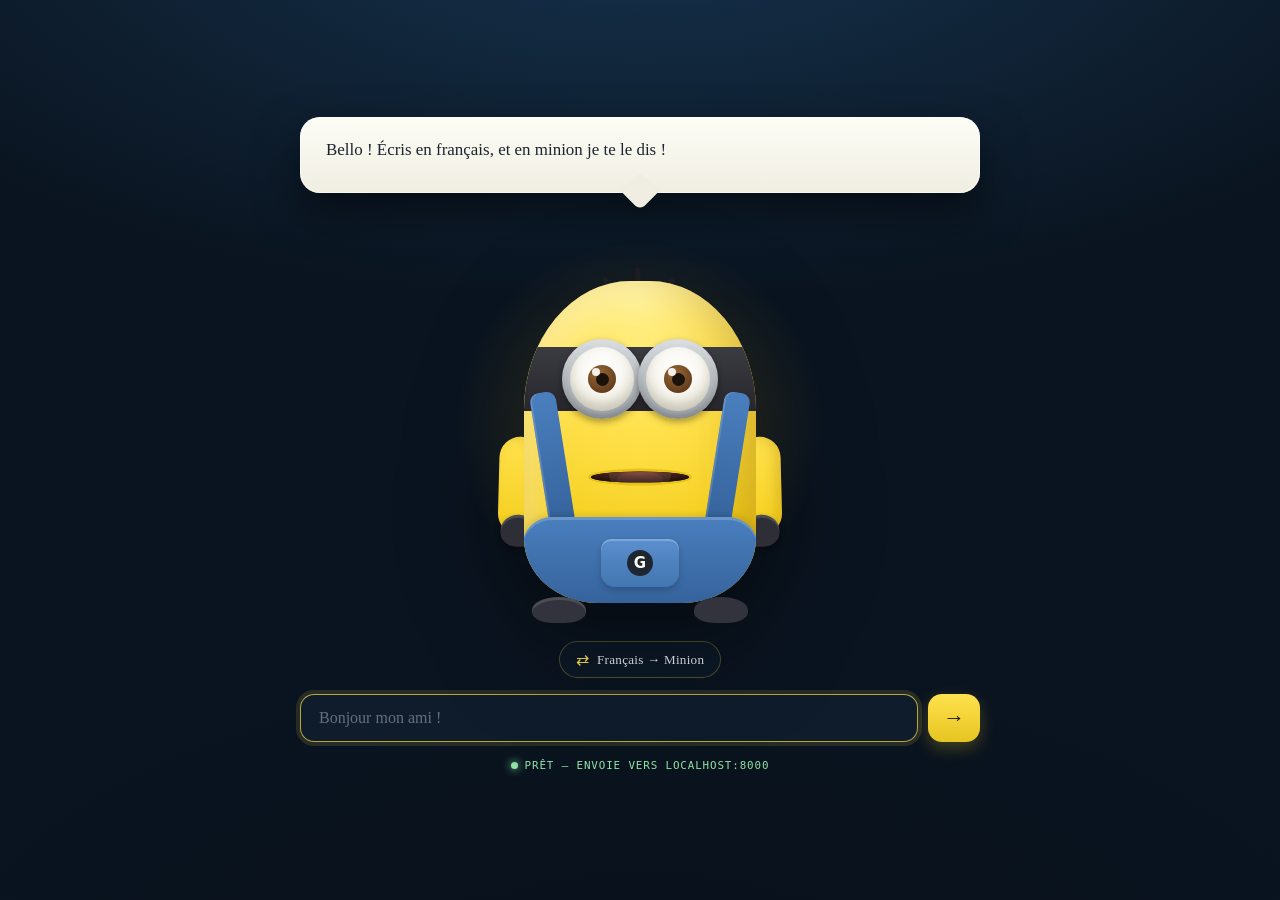
==== commit 0d43944f: "[DEV] MINOR : made web interface and python model work together, set up tghe server" ====
--- a/Web_interface/index.html
+++ b/Web_interface/index.html
@@ -67,7 +67,7 @@
     </button>
 
     <!-- La zone de saisie -->
-    <form class="ask" id="ask" autocomplete="off">
+    <form class="ask" id="ask" autocomplete="off" novalidate onsubmit="return false;">
       <label class="sr-only" for="question">Texte à traduire</label>
       <input
         id="question"
@@ -75,15 +75,32 @@
         type="text"
         placeholder="Bonjour mon ami !"
         maxlength="220"
+        autocomplete="off"
+        spellcheck="false"
         autofocus
       />
-      <button type="submit" id="send" aria-label="Traduire">
+      <button type="button" id="send" aria-label="Traduire">
         <span aria-hidden="true">→</span>
       </button>
     </form>
 
+    <!-- État de la connexion au serveur du modèle (cliquable pour réessayer) -->
+    <p class="etat" id="etat" data-etat="attente" role="status" title="Cliquer pour vérifier à nouveau">connexion au modèle…</p>
+
   </main>
 
-  <script src="script.js?v=3"></script>
+  <!-- Secours : si script.js ne se charge pas, on le dit au lieu de laisser le
+       formulaire recharger la page avec ?question=... -->
+  <script>
+    setTimeout(function () {
+      if (!window.__minionPret) {
+        var t = document.getElementById('bulle-texte');
+        var e = document.getElementById('etat');
+        if (t) t.textContent = "L'interface n'a pas pu démarrer. Ouvre la console (F12) pour voir l'erreur.";
+        if (e) { e.dataset.etat = 'ko'; e.textContent = 'script.js non chargé'; }
+      }
+    }, 2500);
+  </script>
+  <script src="script.js?v=7"></script>
 </body>
 </html>
--- a/Web_interface/style.css
+++ b/Web_interface/style.css
@@ -769,6 +769,50 @@
   cursor: default;
 }
 
+/* ---------------------------------------------------------------- État du serveur */
+
+.etat {
+  display: inline-flex;
+  align-items: center;
+  gap: 7px;
+  margin: 0;
+  padding: 3px 8px;
+
+  font-family: ui-monospace, "SF Mono", Menlo, monospace;
+  font-size: 0.68rem;
+  letter-spacing: 0.08em;
+  text-transform: uppercase;
+  color: rgba(232, 238, 245, 0.42);
+
+  border: 0;
+  background: none;
+  cursor: pointer;
+}
+
+.etat::before {
+  content: "";
+  width: 7px;
+  height: 7px;
+  border-radius: 50%;
+  background: currentColor;
+  box-shadow: 0 0 8px currentColor;
+}
+
+.etat[data-etat="attente"] {
+  color: rgba(255, 225, 77, 0.65);
+}
+
+.etat[data-etat="ok"] {
+  color: #8fe3a5;
+}
+
+.etat[data-etat="ko"] {
+  color: #ff9c8a;
+  text-transform: none;
+  letter-spacing: 0.02em;
+}
+
+
 /* ---------------------------------------------------------------- Lucioles */
 
 .lucioles {
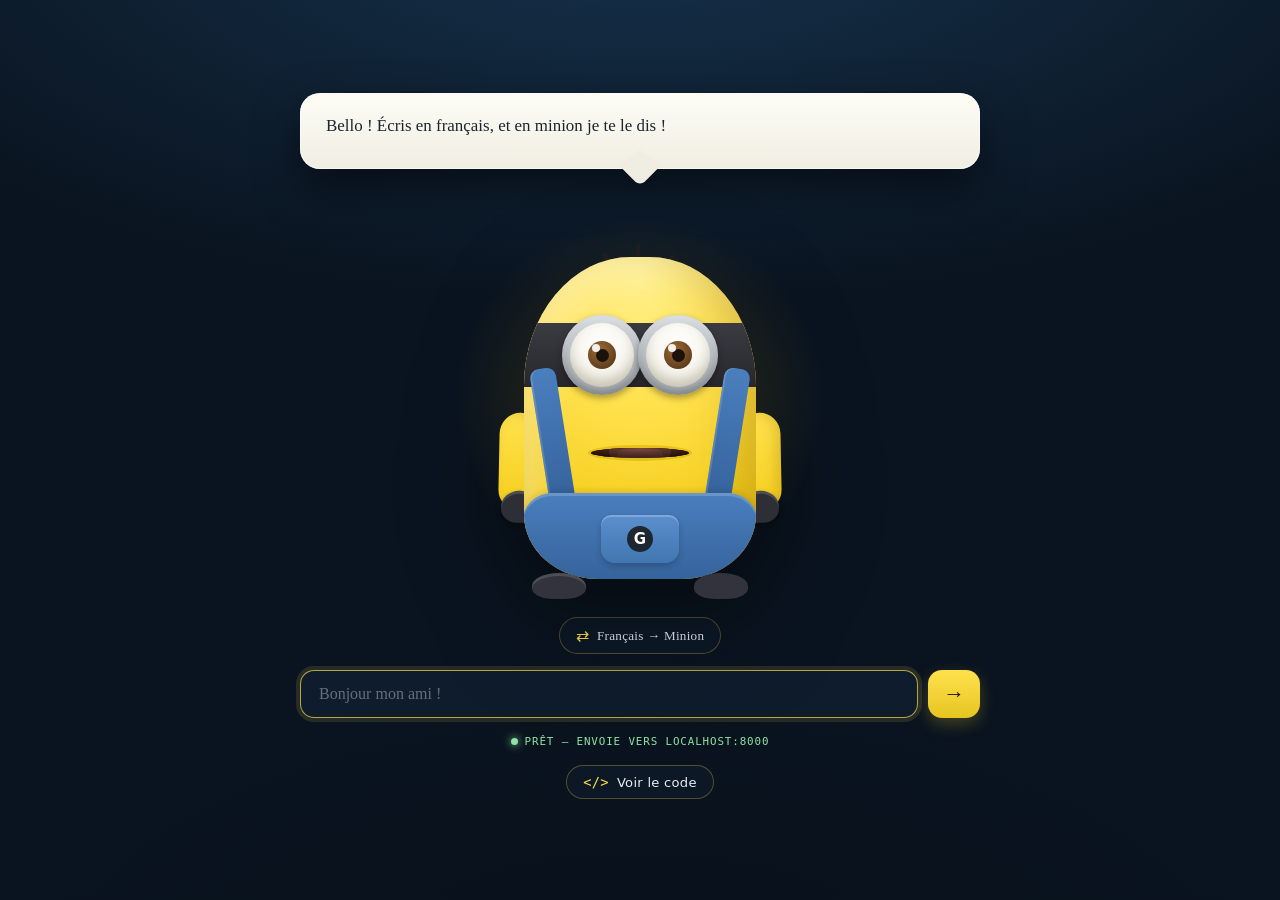
==== commit 6cb56468: "[DEV] MINOR : modified web interface and server, added Doc" ====
--- a/Web_interface/index.html
+++ b/Web_interface/index.html
@@ -87,6 +87,12 @@
     <!-- État de la connexion au serveur du modèle (cliquable pour réessayer) -->
     <p class="etat" id="etat" data-etat="attente" role="status" title="Cliquer pour vérifier à nouveau">connexion au modèle…</p>
 
+    <!-- Ouvre le gestionnaire de fichiers du dépôt -->
+    <a class="voir-code" href="code.html">
+      <span class="voir-code__icone" aria-hidden="true">&lt;/&gt;</span>
+      Voir le code
+    </a>
+
   </main>
 
   <!-- Secours : si script.js ne se charge pas, on le dit au lieu de laisser le
--- a/Web_interface/style.css
+++ b/Web_interface/style.css
@@ -812,6 +812,48 @@
   letter-spacing: 0.02em;
 }
 
+/* ---------------------------------------------------------------- Lien vers le code */
+
+.voir-code {
+  display: inline-flex;
+  align-items: center;
+  gap: 8px;
+  padding: 8px 16px;
+
+  border: 1px solid rgba(255, 225, 77, 0.28);
+  border-radius: 999px;
+
+  background: rgba(14, 27, 42, 0.75);
+  color: var(--encre);
+
+  font-family: ui-sans-serif, system-ui, sans-serif;
+  font-size: 0.82rem;
+  letter-spacing: 0.02em;
+  text-decoration: none;
+
+  transition: border-color 0.2s ease, background 0.2s ease, transform 0.15s var(--sortie);
+}
+
+.voir-code:hover {
+  border-color: rgba(255, 225, 77, 0.7);
+  background: rgba(21, 38, 58, 0.9);
+}
+
+.voir-code:active {
+  transform: scale(0.97);
+}
+
+.voir-code:focus-visible {
+  outline: 2px solid rgba(255, 225, 77, 0.7);
+  outline-offset: 3px;
+}
+
+.voir-code__icone {
+  color: var(--accent);
+  font-family: ui-monospace, "SF Mono", Menlo, monospace;
+  font-size: 0.86rem;
+}
+
 
 /* ---------------------------------------------------------------- Lucioles */
 
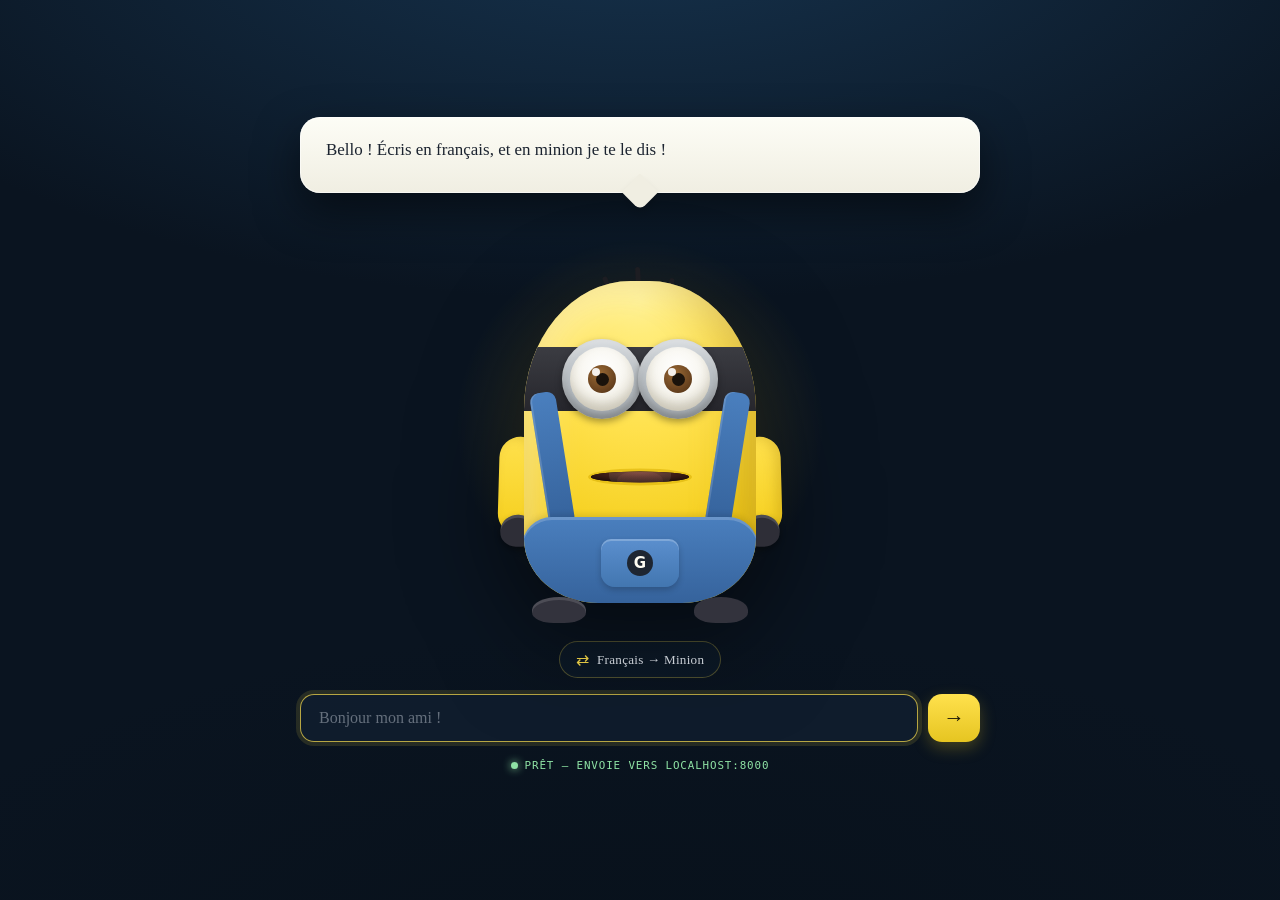
==== commit a62338d3: "[DEV] PATCH : cleaned repo" ====
--- a/Web_interface/index.html
+++ b/Web_interface/index.html
@@ -87,12 +87,6 @@
     <!-- État de la connexion au serveur du modèle (cliquable pour réessayer) -->
     <p class="etat" id="etat" data-etat="attente" role="status" title="Cliquer pour vérifier à nouveau">connexion au modèle…</p>
 
-    <!-- Ouvre le gestionnaire de fichiers du dépôt -->
-    <a class="voir-code" href="code.html">
-      <span class="voir-code__icone" aria-hidden="true">&lt;/&gt;</span>
-      Voir le code
-    </a>
-
   </main>
 
   <!-- Secours : si script.js ne se charge pas, on le dit au lieu de laisser le
--- a/Web_interface/style.css
+++ b/Web_interface/style.css
@@ -812,49 +812,6 @@
   letter-spacing: 0.02em;
 }
 
-/* ---------------------------------------------------------------- Lien vers le code */
-
-.voir-code {
-  display: inline-flex;
-  align-items: center;
-  gap: 8px;
-  padding: 8px 16px;
-
-  border: 1px solid rgba(255, 225, 77, 0.28);
-  border-radius: 999px;
-
-  background: rgba(14, 27, 42, 0.75);
-  color: var(--encre);
-
-  font-family: ui-sans-serif, system-ui, sans-serif;
-  font-size: 0.82rem;
-  letter-spacing: 0.02em;
-  text-decoration: none;
-
-  transition: border-color 0.2s ease, background 0.2s ease, transform 0.15s var(--sortie);
-}
-
-.voir-code:hover {
-  border-color: rgba(255, 225, 77, 0.7);
-  background: rgba(21, 38, 58, 0.9);
-}
-
-.voir-code:active {
-  transform: scale(0.97);
-}
-
-.voir-code:focus-visible {
-  outline: 2px solid rgba(255, 225, 77, 0.7);
-  outline-offset: 3px;
-}
-
-.voir-code__icone {
-  color: var(--accent);
-  font-family: ui-monospace, "SF Mono", Menlo, monospace;
-  font-size: 0.86rem;
-}
-
-
 /* ---------------------------------------------------------------- Lucioles */
 
 .lucioles {
